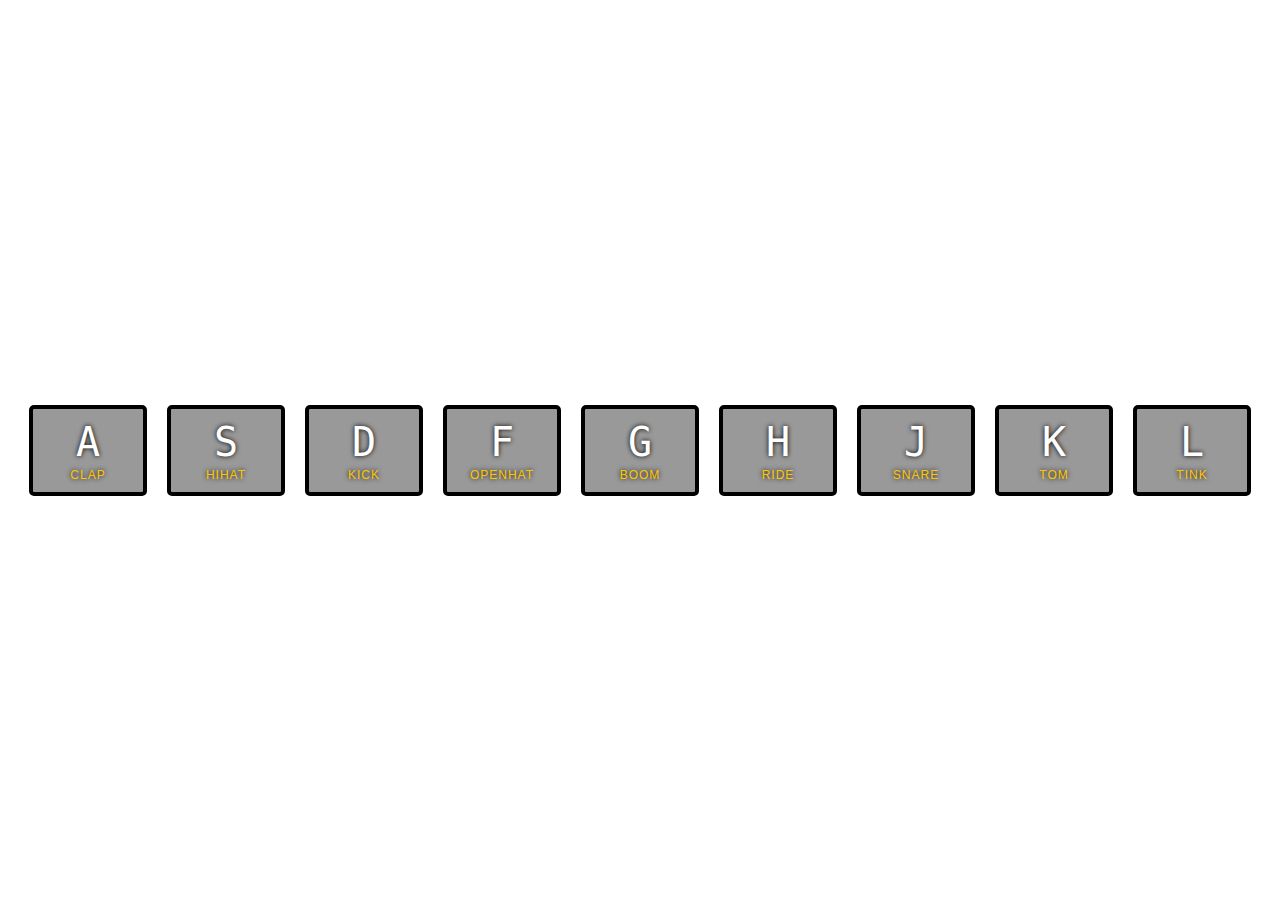
==== 01 - JavaScript Drum Kit/index-FINISHED.html @ 4de409fd "First Commit" ====
<!DOCTYPE html>
<html lang="en">
<head>
  <meta charset="UTF-8">
  <title>JS Drum Kit</title>
  <link rel="stylesheet" href="style.css">
</head>
<body>


  <div class="keys">
    <div data-key="65" class="key">
      <kbd>A</kbd>
      <span class="sound">clap</span>
    </div>
    <div data-key="83" class="key">
      <kbd>S</kbd>
      <span class="sound">hihat</span>
    </div>
    <div data-key="68" class="key">
      <kbd>D</kbd>
      <span class="sound">kick</span>
    </div>
    <div data-key="70" class="key">
      <kbd>F</kbd>
      <span class="sound">openhat</span>
    </div>
    <div data-key="71" class="key">
      <kbd>G</kbd>
      <span class="sound">boom</span>
    </div>
    <div data-key="72" class="key">
      <kbd>H</kbd>
      <span class="sound">ride</span>
    </div>
    <div data-key="74" class="key">
      <kbd>J</kbd>
      <span class="sound">snare</span>
    </div>
    <div data-key="75" class="key">
      <kbd>K</kbd>
      <span class="sound">tom</span>
    </div>
    <div data-key="76" class="key">
      <kbd>L</kbd>
      <span class="sound">tink</span>
    </div>
  </div>

  <audio data-key="65" src="sounds/clap.wav"></audio>
  <audio data-key="83" src="sounds/hihat.wav"></audio>
  <audio data-key="68" src="sounds/kick.wav"></audio>
  <audio data-key="70" src="sounds/openhat.wav"></audio>
  <audio data-key="71" src="sounds/boom.wav"></audio>
  <audio data-key="72" src="sounds/ride.wav"></audio>
  <audio data-key="74" src="sounds/snare.wav"></audio>
  <audio data-key="75" src="sounds/tom.wav"></audio>
  <audio data-key="76" src="sounds/tink.wav"></audio>

<script>
  function removeTransition(e) {
    if (e.propertyName !== 'transform') return;
    e.target.classList.remove('playing');
  }

  function playSound(e) {
    const audio = document.querySelector(`audio[data-key="${e.keyCode}"]`);
    const key = document.querySelector(`div[data-key="${e.keyCode}"]`);
    if (!audio) return;

    key.classList.add('playing');
    audio.currentTime = 0;
    audio.play();
  }

  const keys = Array.from(document.querySelectorAll('.key'));
  keys.forEach(key => key.addEventListener('transitionend', removeTransition));
  window.addEventListener('keydown', playSound);
</script>


</body>
</html>
---- 01 - JavaScript Drum Kit/style.css ----
html {
  font-size: 10px;
  background: url(http://i.imgur.com/b9r5sEL.jpg) bottom center;
  background-size: cover;
}

body,html {
  margin: 0;
  padding: 0;
  font-family: sans-serif;
}

.keys {
  display: flex;
  flex: 1;
  min-height: 100vh;
  align-items: center;
  justify-content: center;
}

.key {
  border: .4rem solid black;
  border-radius: .5rem;
  margin: 1rem;
  font-size: 1.5rem;
  padding: 1rem .5rem;
  transition: all .07s ease;
  width: 10rem;
  text-align: center;
  color: white;
  background: rgba(0,0,0,0.4);
  text-shadow: 0 0 .5rem black;
}

.playing {
  transform: scale(1.1);
  border-color: #ffc600;
  box-shadow: 0 0 1rem #ffc600;
}

kbd {
  display: block;
  font-size: 4rem;
}

.sound {
  font-size: 1.2rem;
  text-transform: uppercase;
  letter-spacing: .1rem;
  color: #ffc600;
}
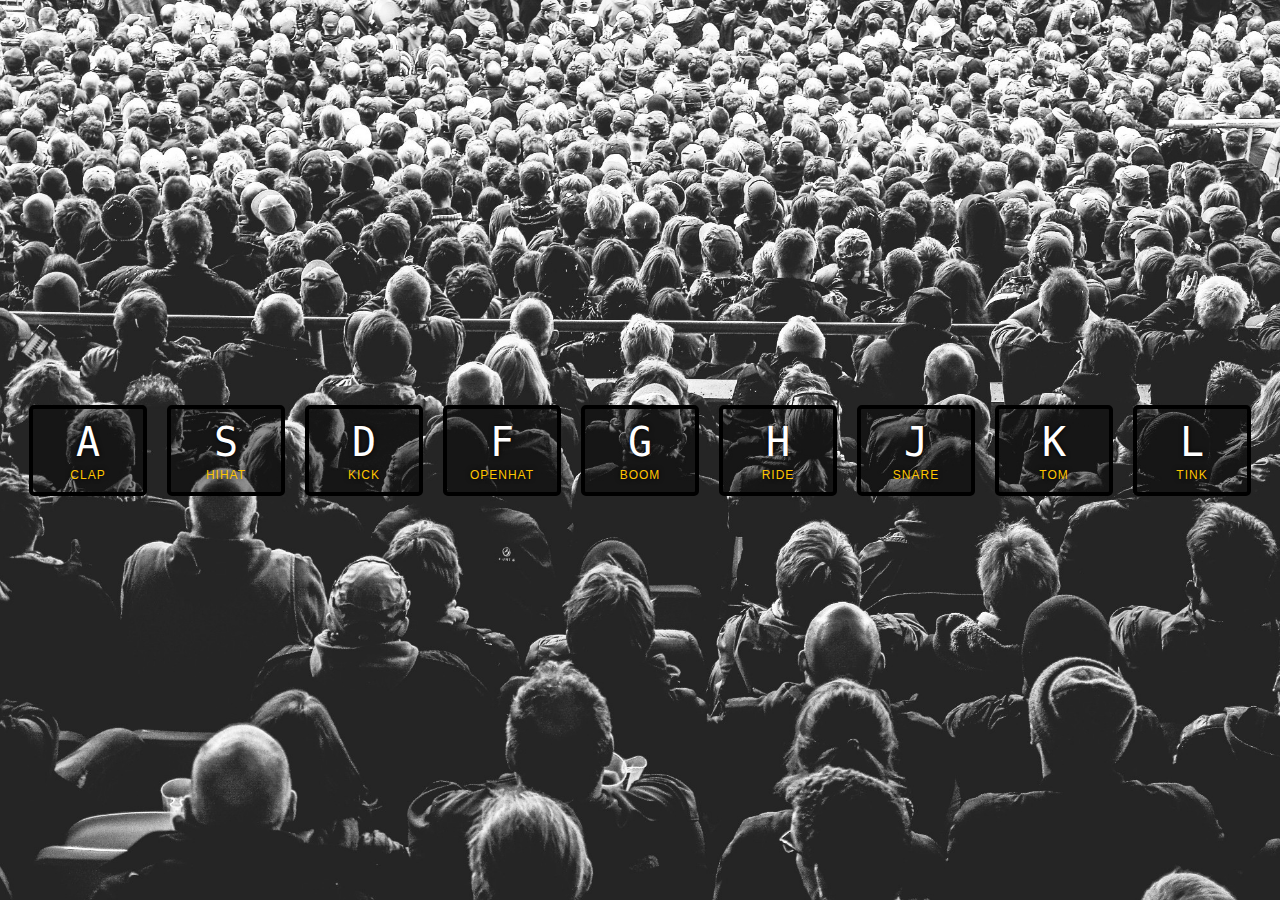
==== commit 737f440c: "Favicon ect" ====
--- a/01 - JavaScript Drum Kit/index-FINISHED.html
+++ b/01 - JavaScript Drum Kit/index-FINISHED.html
@@ -1,83 +1,89 @@
 <!DOCTYPE html>
 <html lang="en">
+
 <head>
-  <meta charset="UTF-8">
-  <title>JS Drum Kit</title>
-  <link rel="stylesheet" href="style.css">
+	<meta charset="UTF-8">
+	<title>JS Drum Kit</title>
+	<link rel="shortcut icon" href="img/favicon.png" type="image/x-icon">
+	<link rel="stylesheet" href="style.css">
+
 </head>
+
 <body>
 
 
-  <div class="keys">
-    <div data-key="65" class="key">
-      <kbd>A</kbd>
-      <span class="sound">clap</span>
-    </div>
-    <div data-key="83" class="key">
-      <kbd>S</kbd>
-      <span class="sound">hihat</span>
-    </div>
-    <div data-key="68" class="key">
-      <kbd>D</kbd>
-      <span class="sound">kick</span>
-    </div>
-    <div data-key="70" class="key">
-      <kbd>F</kbd>
-      <span class="sound">openhat</span>
-    </div>
-    <div data-key="71" class="key">
-      <kbd>G</kbd>
-      <span class="sound">boom</span>
-    </div>
-    <div data-key="72" class="key">
-      <kbd>H</kbd>
-      <span class="sound">ride</span>
-    </div>
-    <div data-key="74" class="key">
-      <kbd>J</kbd>
-      <span class="sound">snare</span>
-    </div>
-    <div data-key="75" class="key">
-      <kbd>K</kbd>
-      <span class="sound">tom</span>
-    </div>
-    <div data-key="76" class="key">
-      <kbd>L</kbd>
-      <span class="sound">tink</span>
-    </div>
-  </div>
+	<div class="keys">
+		<div data-key="65" class="key">
+			<kbd>A</kbd>
+			<span class="sound">clap</span>
+		</div>
+		<div data-key="83" class="key">
+			<kbd>S</kbd>
+			<span class="sound">hihat</span>
+		</div>
+		<div data-key="68" class="key">
+			<kbd>D</kbd>
+			<span class="sound">kick</span>
+		</div>
+		<div data-key="70" class="key">
+			<kbd>F</kbd>
+			<span class="sound">openhat</span>
+		</div>
+		<div data-key="71" class="key">
+			<kbd>G</kbd>
+			<span class="sound">boom</span>
+		</div>
+		<div data-key="72" class="key">
+			<kbd>H</kbd>
+			<span class="sound">ride</span>
+		</div>
+		<div data-key="74" class="key">
+			<kbd>J</kbd>
+			<span class="sound">snare</span>
+		</div>
+		<div data-key="75" class="key">
+			<kbd>K</kbd>
+			<span class="sound">tom</span>
+		</div>
+		<div data-key="76" class="key">
+			<kbd>L</kbd>
+			<span class="sound">tink</span>
+		</div>
+	</div>
 
-  <audio data-key="65" src="sounds/clap.wav"></audio>
-  <audio data-key="83" src="sounds/hihat.wav"></audio>
-  <audio data-key="68" src="sounds/kick.wav"></audio>
-  <audio data-key="70" src="sounds/openhat.wav"></audio>
-  <audio data-key="71" src="sounds/boom.wav"></audio>
-  <audio data-key="72" src="sounds/ride.wav"></audio>
-  <audio data-key="74" src="sounds/snare.wav"></audio>
-  <audio data-key="75" src="sounds/tom.wav"></audio>
-  <audio data-key="76" src="sounds/tink.wav"></audio>
+	<audio data-key="65" src="sounds/clap.wav"></audio>
+	<audio data-key="83" src="sounds/hihat.wav"></audio>
+	<audio data-key="68" src="sounds/kick.wav"></audio>
+	<audio data-key="70" src="sounds/openhat.wav"></audio>
+	<audio data-key="71" src="sounds/boom.wav"></audio>
+	<audio data-key="72" src="sounds/ride.wav"></audio>
+	<audio data-key="74" src="sounds/snare.wav"></audio>
+	<audio data-key="75" src="sounds/tom.wav"></audio>
+	<audio data-key="76" src="sounds/tink.wav"></audio>
 
-<script>
-  function removeTransition(e) {
-    if (e.propertyName !== 'transform') return;
-    e.target.classList.remove('playing');
-  }
+	<script>
 
-  function playSound(e) {
-    const audio = document.querySelector(`audio[data-key="${e.keyCode}"]`);
-    const key = document.querySelector(`div[data-key="${e.keyCode}"]`);
-    if (!audio) return;
+		function removeTransition(e) {
+			if (e.propertyName !== 'transform') return;
+			e.target.classList.remove('playing');
+		}
 
-    key.classList.add('playing');
-    audio.currentTime = 0;
-    audio.play();
-  }
+		function playSound(e) {
+			const audio = document.querySelector(`audio[data-key="${e.keyCode}"]`);
+			const key = document.querySelector(`div[data-key="${e.keyCode}"]`);
+			if (!audio) return;
 
-  const keys = Array.from(document.querySelectorAll('.key'));
-  keys.forEach(key => key.addEventListener('transitionend', removeTransition));
-  window.addEventListener('keydown', playSound);
-</script>
+			key.classList.add('playing');
+			audio.currentTime = 0;
+			audio.play();
+		}
+
+		const keys = Array.from(document.querySelectorAll('.key'));
+		keys.forEach(key => key.addEventListener('transitionend', removeTransition));
+		window.addEventListener('keydown', playSound);
+	</script>
 
 
 </body>
-</html>
+
+</html>--- a/01 - JavaScript Drum Kit/style.css
+++ b/01 - JavaScript Drum Kit/style.css
@@ -1,6 +1,6 @@
 html {
   font-size: 10px;
-  background: url(http://i.imgur.com/b9r5sEL.jpg) bottom center;
+  background: url(img/img_kit.jpg) bottom center;
   background-size: cover;
 }
 
